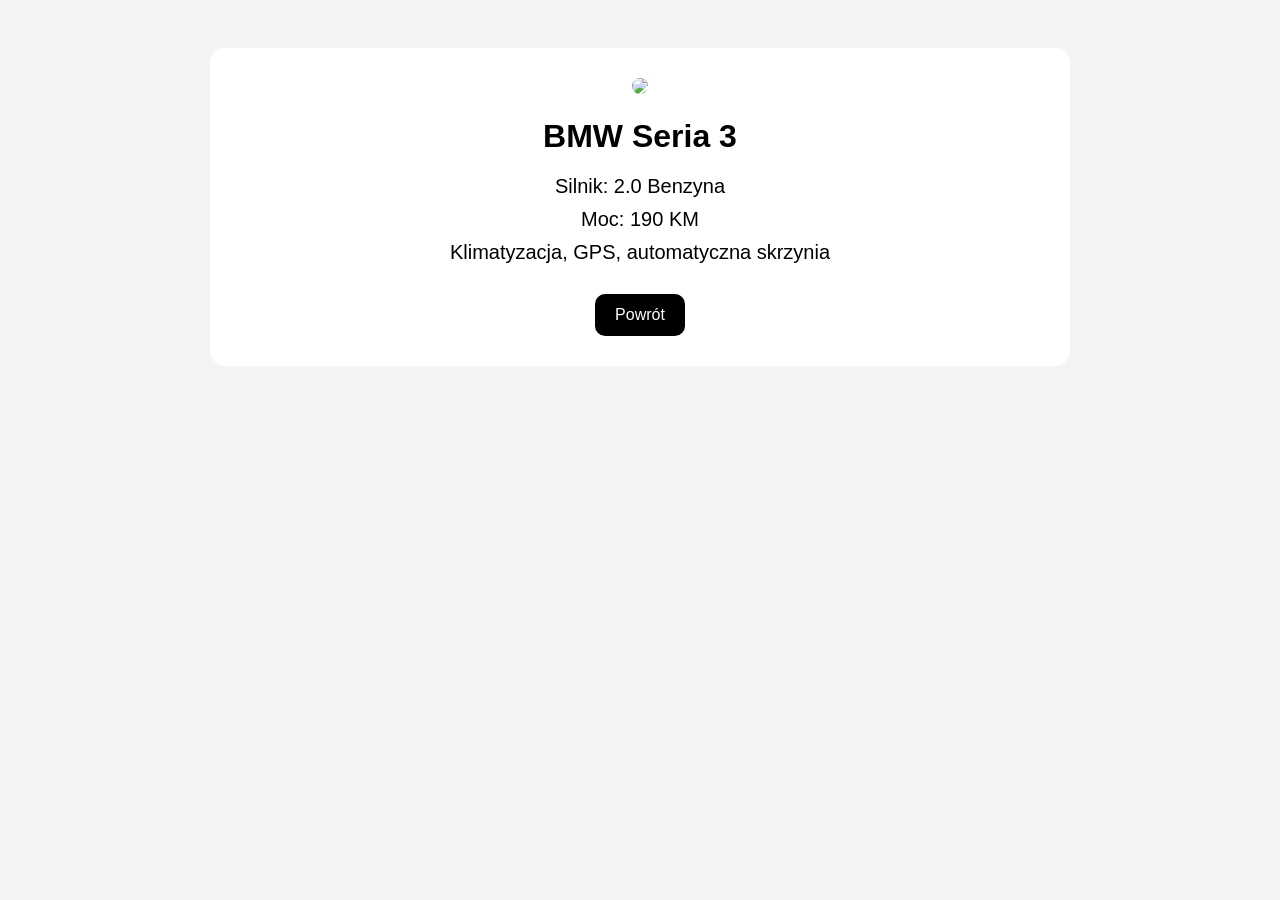
==== osobowe.html @ e85af242 "Add files via upload" ====
<!DOCTYPE html>
<html lang="pl">
<head>
  <meta charset="UTF-8">
  <title>BMW Seria 3</title>

  <style>

    body {
      font-family: Arial;
      background: #f4f4f4;
      text-align: center;
      padding: 40px;
    }

    .box {
      background: white;
      max-width: 800px;
      margin: auto;
      padding: 30px;
      border-radius: 15px;
    }

    img {
      width: 100%;
      border-radius: 15px;
    }

    h1 {
      margin: 20px 0;
    }

    p {
      font-size: 20px;
      margin: 10px 0;
    }

    a {
      display: inline-block;
      margin-top: 20px;
      padding: 12px 20px;
      background: black;
      color: white;
      text-decoration: none;
      border-radius: 10px;
    }

  </style>
</head>
<body>

  <div class="box">

  <img src="https://images.unsplash.com/photo-1494976388531-d1058494cdd8?q=80&w=1200&auto=format&fit=crop">

    <h1>BMW Seria 3</h1>

    <p>Silnik: 2.0 Benzyna</p>

    <p>Moc: 190 KM</p>

    <p>Klimatyzacja, GPS, automatyczna skrzynia</p>

    <a href="index.html">
      Powrót
    </a>

  </div>

</body>
</html>
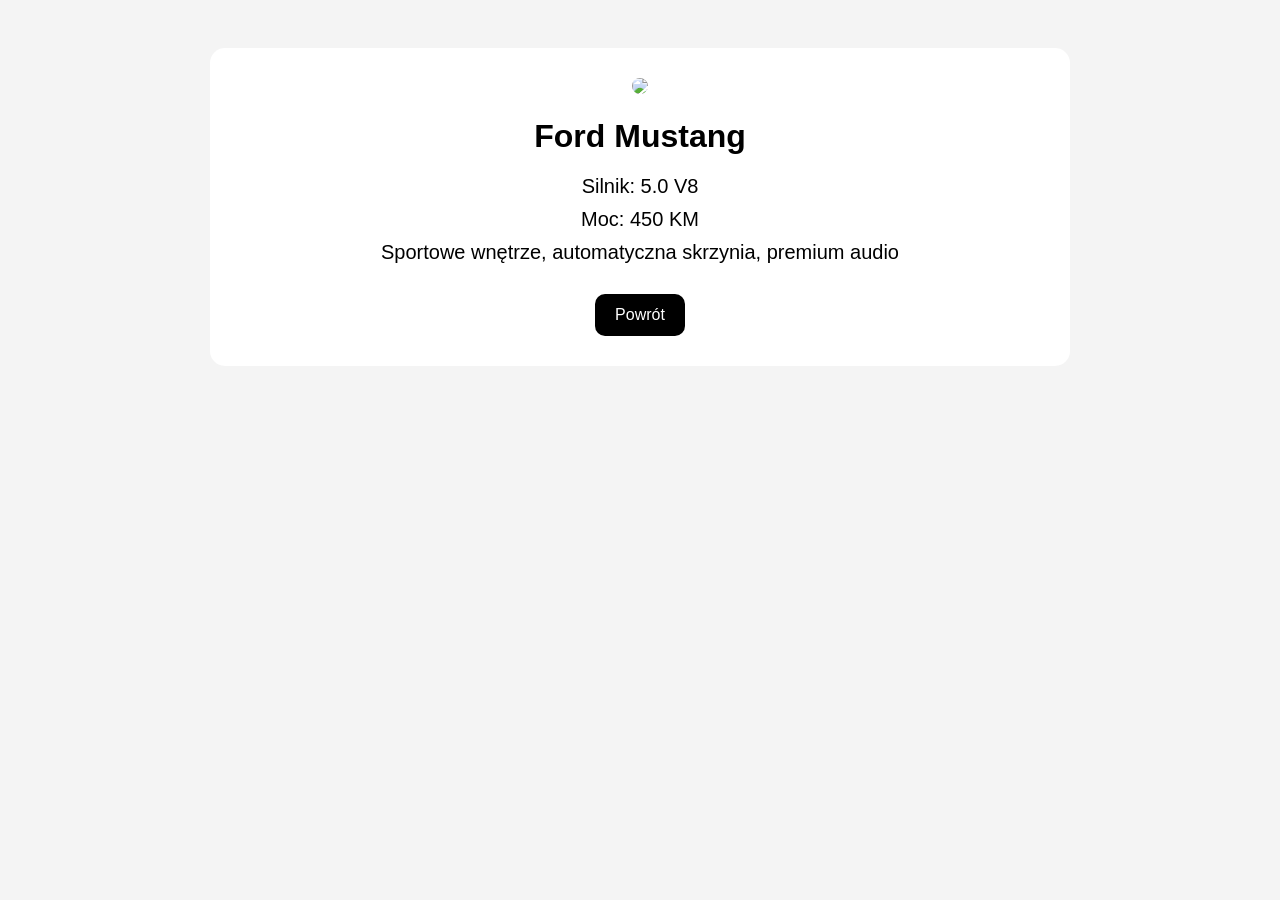
==== commit df76d553: "Add files via upload" ====
--- a/osobowe.html
+++ b/osobowe.html
@@ -53,13 +53,13 @@
 
   <img src="https://images.unsplash.com/photo-1494976388531-d1058494cdd8?q=80&w=1200&auto=format&fit=crop">
 
-    <h1>BMW Seria 3</h1>
+    <h1>Ford Mustang</h1>
 
-    <p>Silnik: 2.0 Benzyna</p>
+<p>Silnik: 5.0 V8</p>
 
-    <p>Moc: 190 KM</p>
+<p>Moc: 450 KM</p>
 
-    <p>Klimatyzacja, GPS, automatyczna skrzynia</p>
+<p>Sportowe wnętrze, automatyczna skrzynia, premium audio</p>
 
     <a href="index.html">
       Powrót
